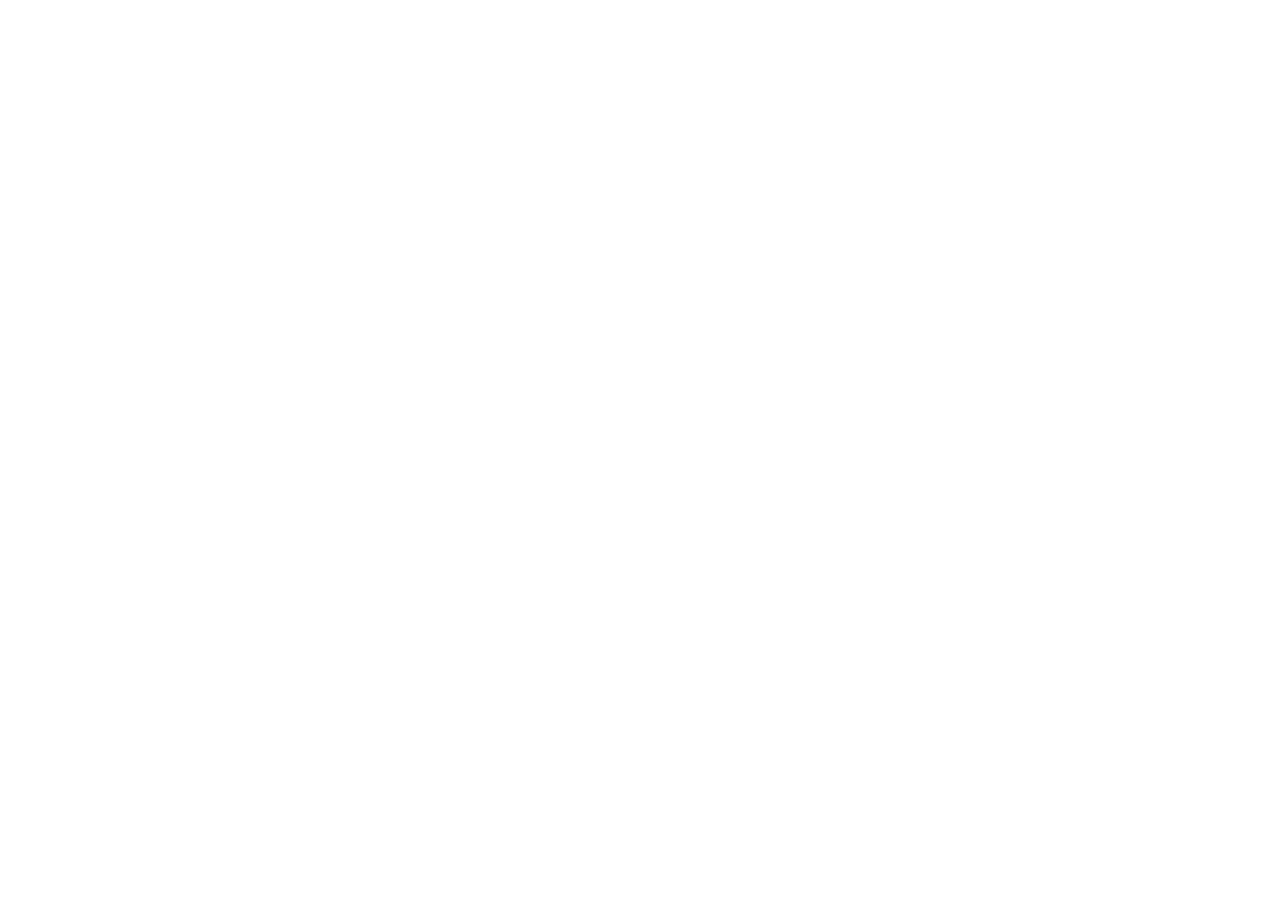
==== index.html @ bf8df0ad "new template" ====
<!DOCTYPE html>
<html lang="pl">
<head>
    <meta charset="UTF-8">
    <meta name="viewport" content="width=device-width, initial-scale=1.0">
    <title>BEM & SASS</title>
</head>
<body>
    
</body>
</html>
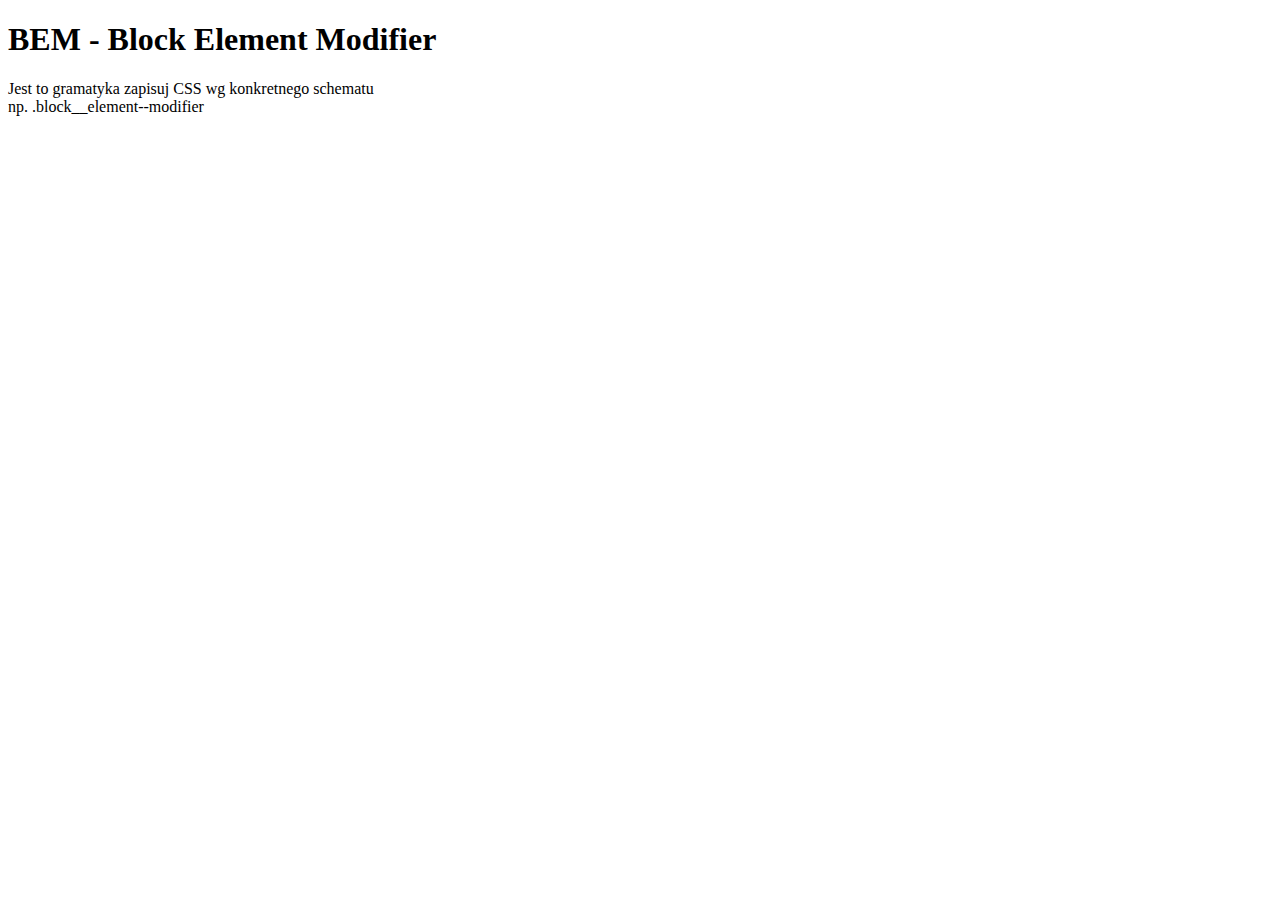
==== commit fdfd7cdb: "add style and description" ====
--- a/index.html
+++ b/index.html
@@ -1,11 +1,15 @@
 <!DOCTYPE html>
 <html lang="pl">
-<head>
-    <meta charset="UTF-8">
-    <meta name="viewport" content="width=device-width, initial-scale=1.0">
+  <head>
+    <meta charset="UTF-8" />
+    <meta name="viewport" content="width=device-width, initial-scale=1.0" />
     <title>BEM & SASS</title>
-</head>
-<body>
-    
-</body>
-</html>+  </head>
+  <body>
+    <h1>BEM - Block Element Modifier</h1>
+    <p>
+      Jest to gramatyka zapisuj CSS wg konkretnego schematu <br />
+      np. .block__element--modifier
+    </p>
+  </body>
+</html>
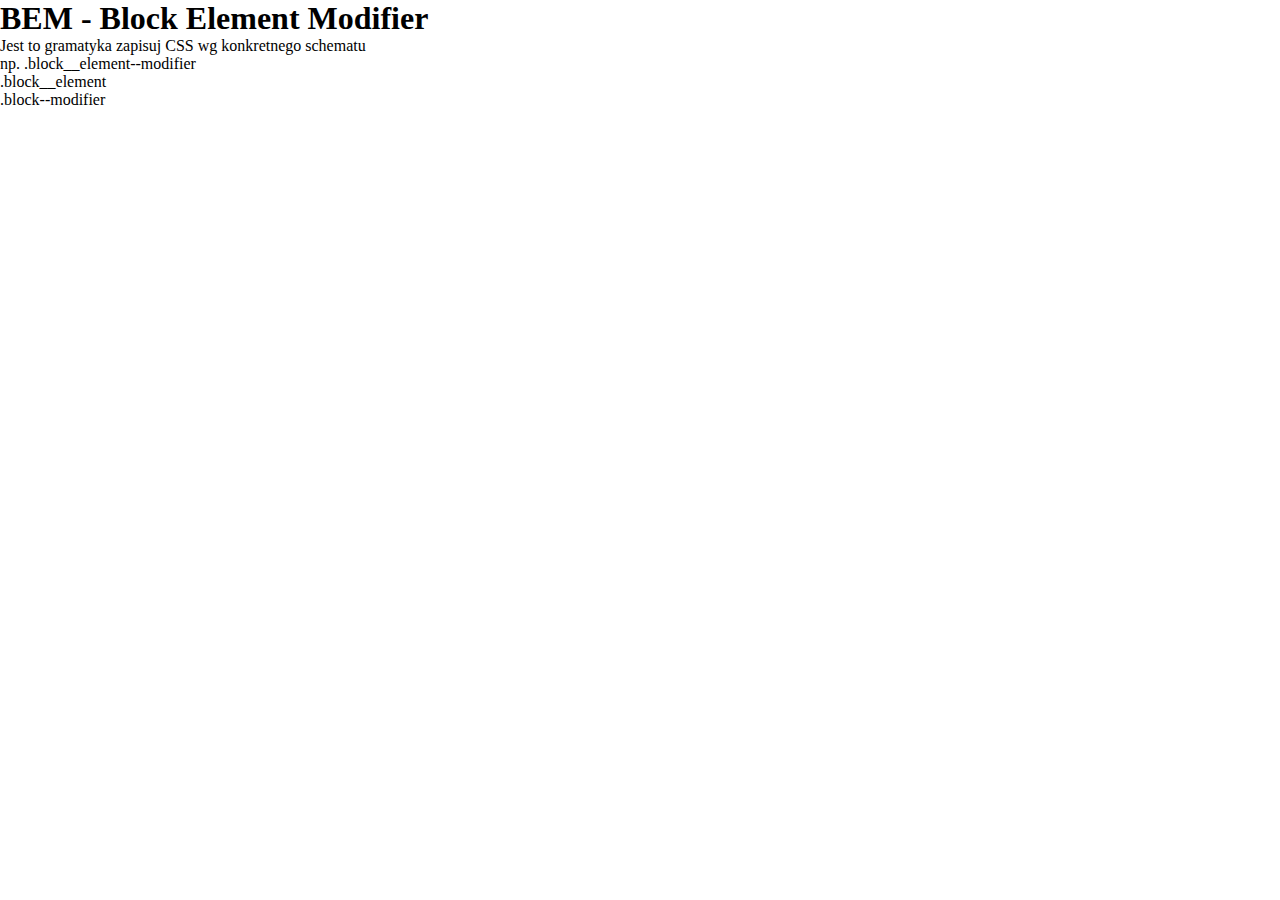
==== commit 711ddef1: "style SASS" ====
--- a/index.html
+++ b/index.html
@@ -4,12 +4,15 @@
     <meta charset="UTF-8" />
     <meta name="viewport" content="width=device-width, initial-scale=1.0" />
     <title>BEM & SASS</title>
+    <link rel="stylesheet" href="./css/style.css" />
   </head>
   <body>
     <h1>BEM - Block Element Modifier</h1>
     <p>
       Jest to gramatyka zapisuj CSS wg konkretnego schematu <br />
-      np. .block__element--modifier
+      np. .block__element--modifier <br />
+      .block__element <br />
+      .block--modifier
     </p>
   </body>
 </html>
--- a/css/style.css
+++ b/css/style.css
@@ -0,0 +1,5 @@
+* {
+  box-sizing: border-box;
+  margin: 0;
+  padding: 0;
+}/*# sourceMappingURL=style.css.map */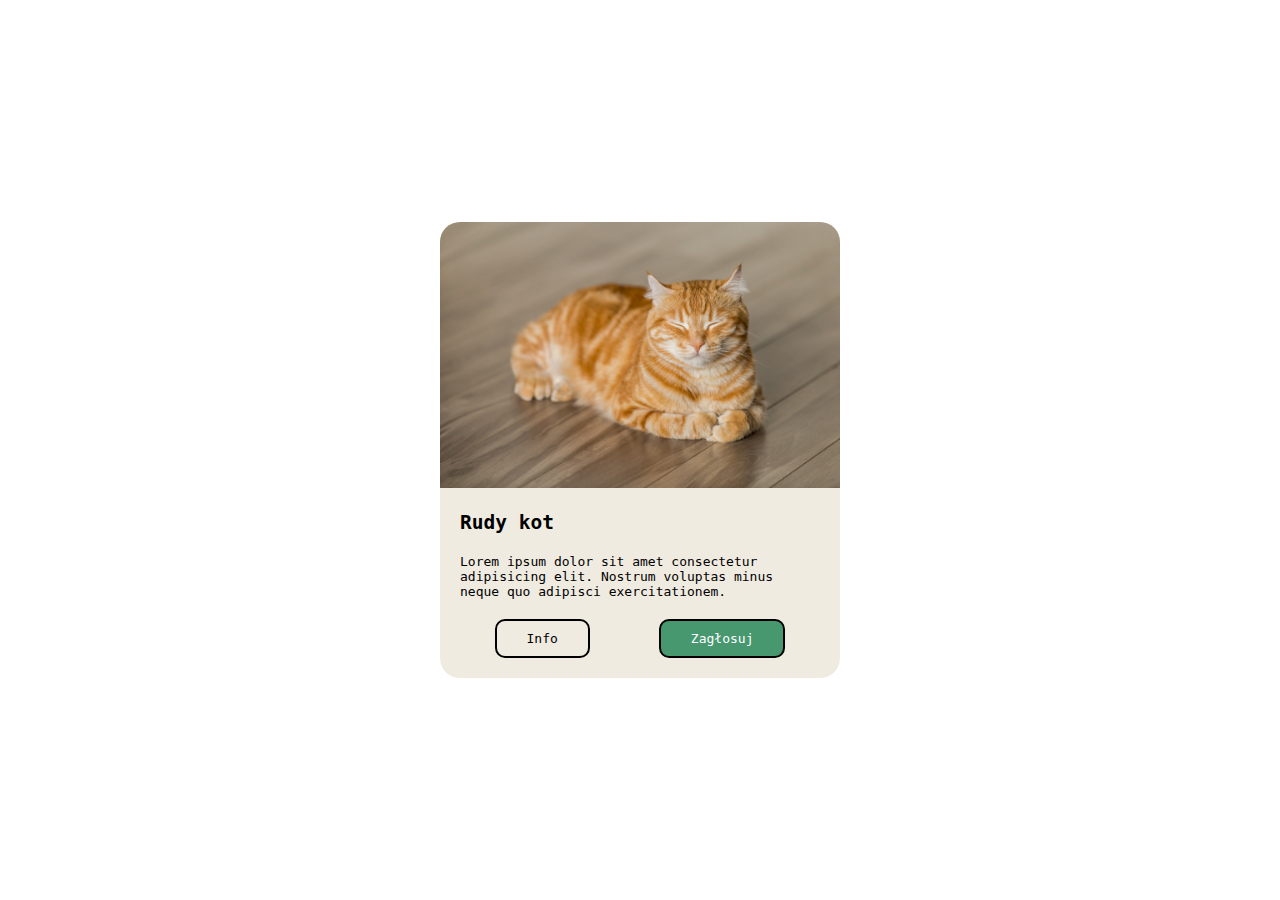
==== commit 5e75af4d: "card cat" ====
--- a/index.html
+++ b/index.html
@@ -7,12 +7,28 @@
     <link rel="stylesheet" href="./css/style.css" />
   </head>
   <body>
-    <h1>BEM - Block Element Modifier</h1>
+    <!-- <h1>BEM - Block Element Modifier</h1>
     <p>
       Jest to gramatyka zapisuj CSS wg konkretnego schematu <br />
       np. .block__element--modifier <br />
       .block__element <br />
       .block--modifier
-    </p>
+    </p> -->
+
+    <div class="card">
+      <img src="cat.jpg" alt="Spiący rudy kot" class="card__img" />
+      <div class="card__body">
+        <h2 class="card__title">Rudy kot</h2>
+        <p class="card__text">
+          Lorem ipsum dolor sit amet consectetur adipisicing elit. Nostrum
+          voluptas minus neque quo adipisci exercitationem.
+        </p>
+        <div class="card__btns">
+          <div class="card__btn">Info</div>
+          <div class="card__btn card__btn--highlight">Zagłosuj</div>
+        </div>
+      </div>
+    </div>
+    
   </body>
 </html>
--- a/css/style.css
+++ b/css/style.css
@@ -2,4 +2,51 @@
   box-sizing: border-box;
   margin: 0;
   padding: 0;
+}
+
+body {
+  display: flex;
+  justify-content: center;
+  align-items: center;
+  height: 100vh;
+  font-family: monospace;
+}
+
+.card {
+  width: 400px;
+  background-color: #f0ebe0;
+  border-radius: 20px;
+  overflow: hidden;
+}
+.card__img {
+  width: 100%;
+  transition: 0.3s;
+}
+.card__img:hover {
+  transform: scale(1.1);
+}
+.card__body {
+  padding: 20px 20px;
+}
+.card__text {
+  margin: 20px 0;
+}
+.card__btns {
+  display: flex;
+  justify-content: space-around;
+}
+.card__btn {
+  border: 2px solid black;
+  border-radius: 10px;
+  padding: 10px 30px;
+  cursor: pointer;
+}
+.card__btn--highlight {
+  background-color: rgb(71, 151, 111);
+  color: #fff;
+}
+.card__btn:hover {
+  background-color: rgb(44, 77, 60);
+  color: #fff;
+  box-shadow: 0 0 13px rgb(44, 77, 60);
 }/*# sourceMappingURL=style.css.map */